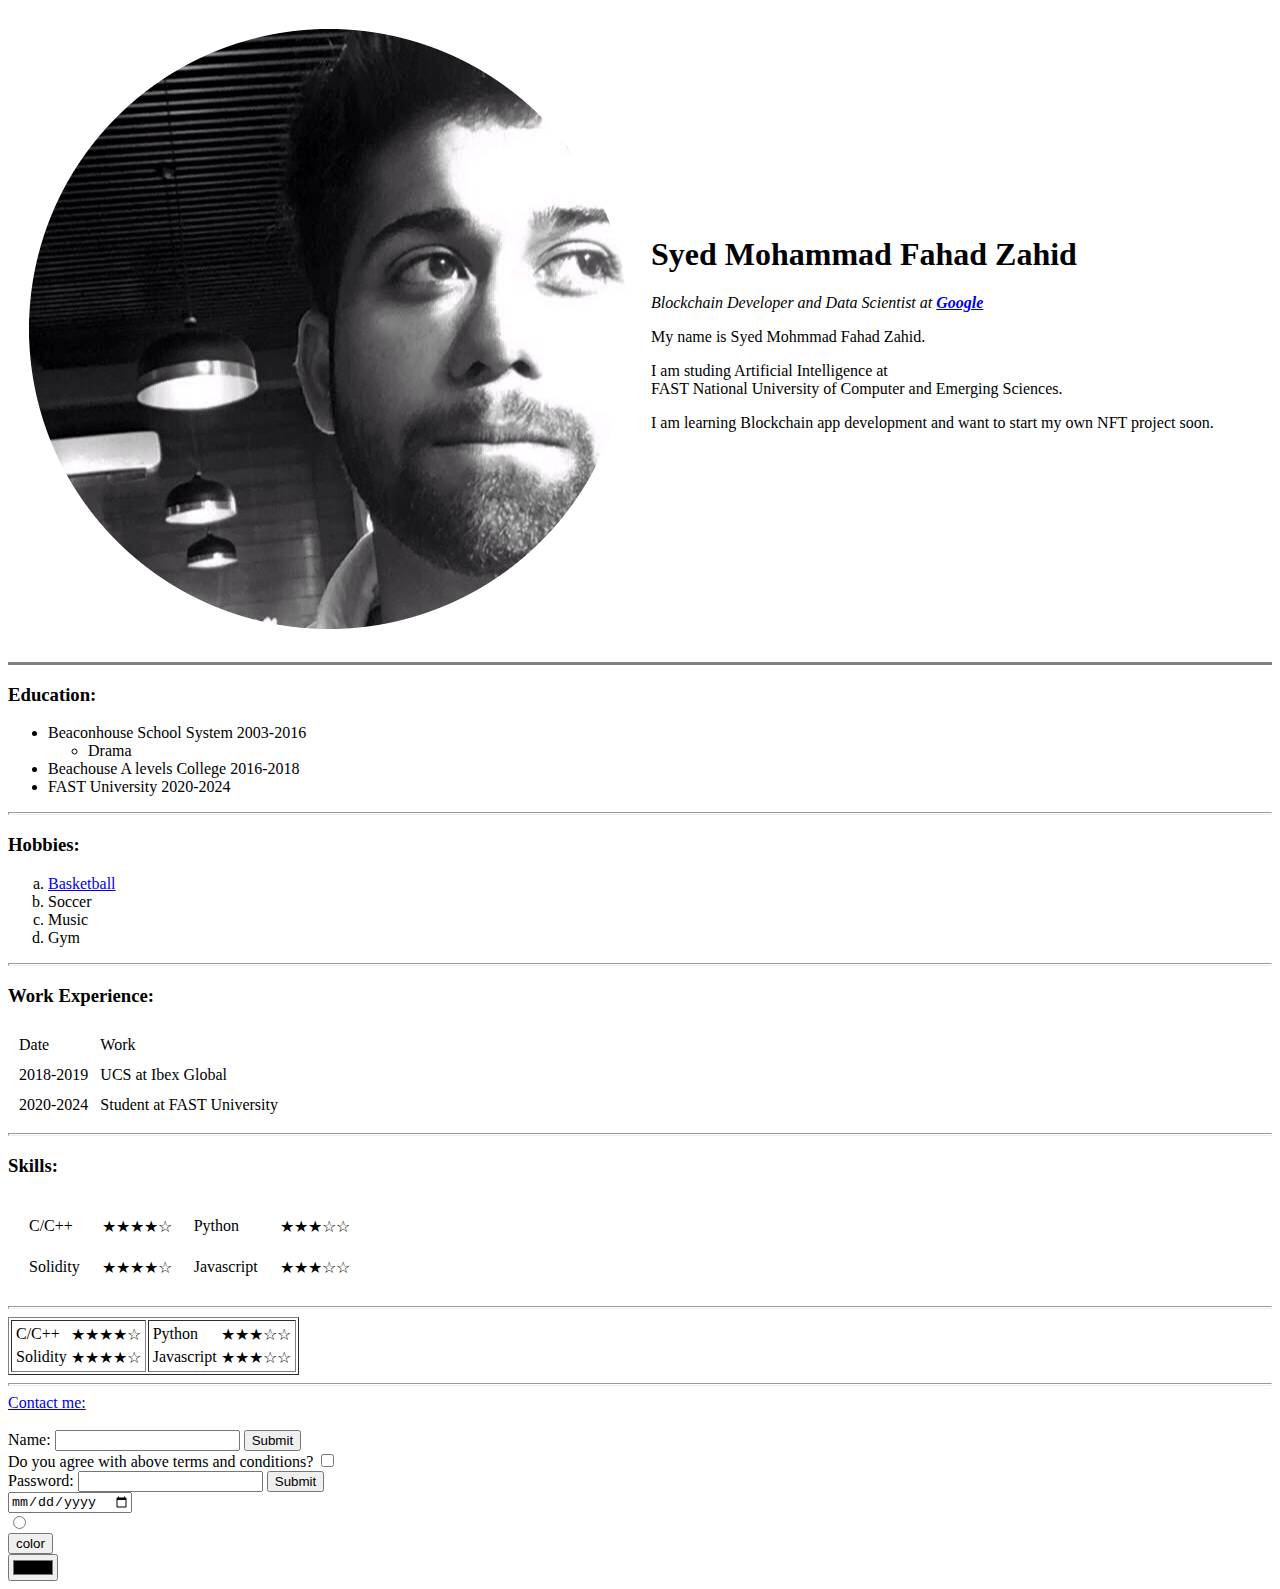
==== index.html @ c216fa6e "Add initial cv website files" ====
<!DOCTYPE html>

<html>
    <head>
        <meta charset="utf-8">
        <title>💘Fahad's personal site</title>
    </head>
    <body>
        <table cellspacing="20">
            <tr>
                <td><img src="fahad-modified.png"></td>
                <td><h1>Syed Mohammad Fahad Zahid</h1> 
                    <p><em>Blockchain Developer and Data Scientist at <strong><a href="https://www.google.com/">Google</a></strong></em></p>
                    <p>My name is Syed Mohmmad Fahad Zahid.</p> <p>I am studing Artificial Intelligence at <br> FAST National University of Computer and Emerging Sciences.</p> <p>I am learning Blockchain app development and want to start my own NFT project soon. </p></td>
            </tr>
        </table>


        <!-- <img src="fahad-modified.png"> -->
        <!--<img src="https://upload.wikimedia.org/wikipedia/commons/9/9e/Beckswimbledon.jpg" alt="David Beckham">-->
        <!-- <h1>Syed Mohammad Fahad Zahid</h1> 
        <p><em>Blockchain Developer and Data Scientist at <strong><a href="https://www.google.com/">Google</a></strong></em></p>
        <p>My name is Syed Mohmmad Fahad Zahid. I am studing Artificial Intelligence at <br> FAST National University of Computer and Emerging Sciences. I am learning Blockchain app development and want to start my own NFT project soon. </p> -->
        <hr size="3" noshade>
        <h3>Education:</h3>
        <ul>
            <li>Beaconhouse School System 2003-2016</li>
            <ul>
                <li>Drama</li>
            </ul>
            <li>Beachouse A levels College 2016-2018</li>
            <li> FAST University 2020-2024</li>
        </ul>


        <hr size="3">
        <h3>Hobbies:</h3>
        <ol type="a">
            <li><a href="https://www.nba.com/">Basketball</a></li>
            <li>Soccer</li>
            <li>Music</li>
            <li>Gym</li>
        </ol>
        <hr size="3">


        <h3>Work Experience:</h3>
        <table  cellspacing="10">
            <thead>
                <tr>
                    <td>Date</td>
                    <td>Work</td>
                </tr>
            </thead>
            <tbody>
                <tr>
                    <td>2018-2019</td>
                    <td>UCS at Ibex Global</td>
                </tr>
                <tr>
                    <td>2020-2024</td>
                    <td>Student at FAST University</td>
                </tr>
            </tbody>
        </table>
        <hr size="3">


        <h3>Skills:</h3>
        <table cellspacing="20">
            <tbody>
                <tr>
                    <td>C/C++</td>
                    <td>★★★★☆</td>
                    <td>Python</td>
                    <td>★★★☆☆</td>
                </tr>
                <tr>
                    <td>Solidity</td>
                    <td>★★★★☆</td>
                    <td>Javascript</td>
                    <td>★★★☆☆</td>
                </tr>
            </tbody>
        </table>
        <hr size="3">



        <!--Nested Table-->
        <table border="1">
            <tbody>
                <tr>
                    <td>
                        <table >
                            <tbody>
                                <tr>
                                    <td>C/C++</td>
                                    <td>★★★★☆</td>
                                </tr>
                                <tr>
                                    <td>Solidity</td>
                                    <td>★★★★☆</td>
                                </tr>
                            </tbody>
                        </table>
                    </td>
                    <td>
                        <table>
                            <tbody>
                                <tr>
                                    <td>Python</td>
                                    <td>★★★☆☆</td>
                                </tr>
                                <tr>
                                    <td>Javascript</td>
                                    <td>★★★☆☆</td>
                                </tr>
                            </tbody>
                        </table>
                    </td>
                </tr>
            </tbody>
        </table>
        <hr size="3">
        <a href="contact.html">Contact me:</a>
        <br><br>

        <form action="">
            <label>Name:</label>
            <input type="text">
            <input type="submit">
            <br>
            <label>Do you agree with above terms and conditions?</label>
            <input type="checkbox">
            <br>
            <label>Password:</label>
            <input type="password">
            <input type="submit">
            <br>
            <input type="date">
            <br>
            <input type="radio">
            <br>
            <input type="button" value="color">
            <br>
            <input type="color">
        </form>
    </body>
</html>
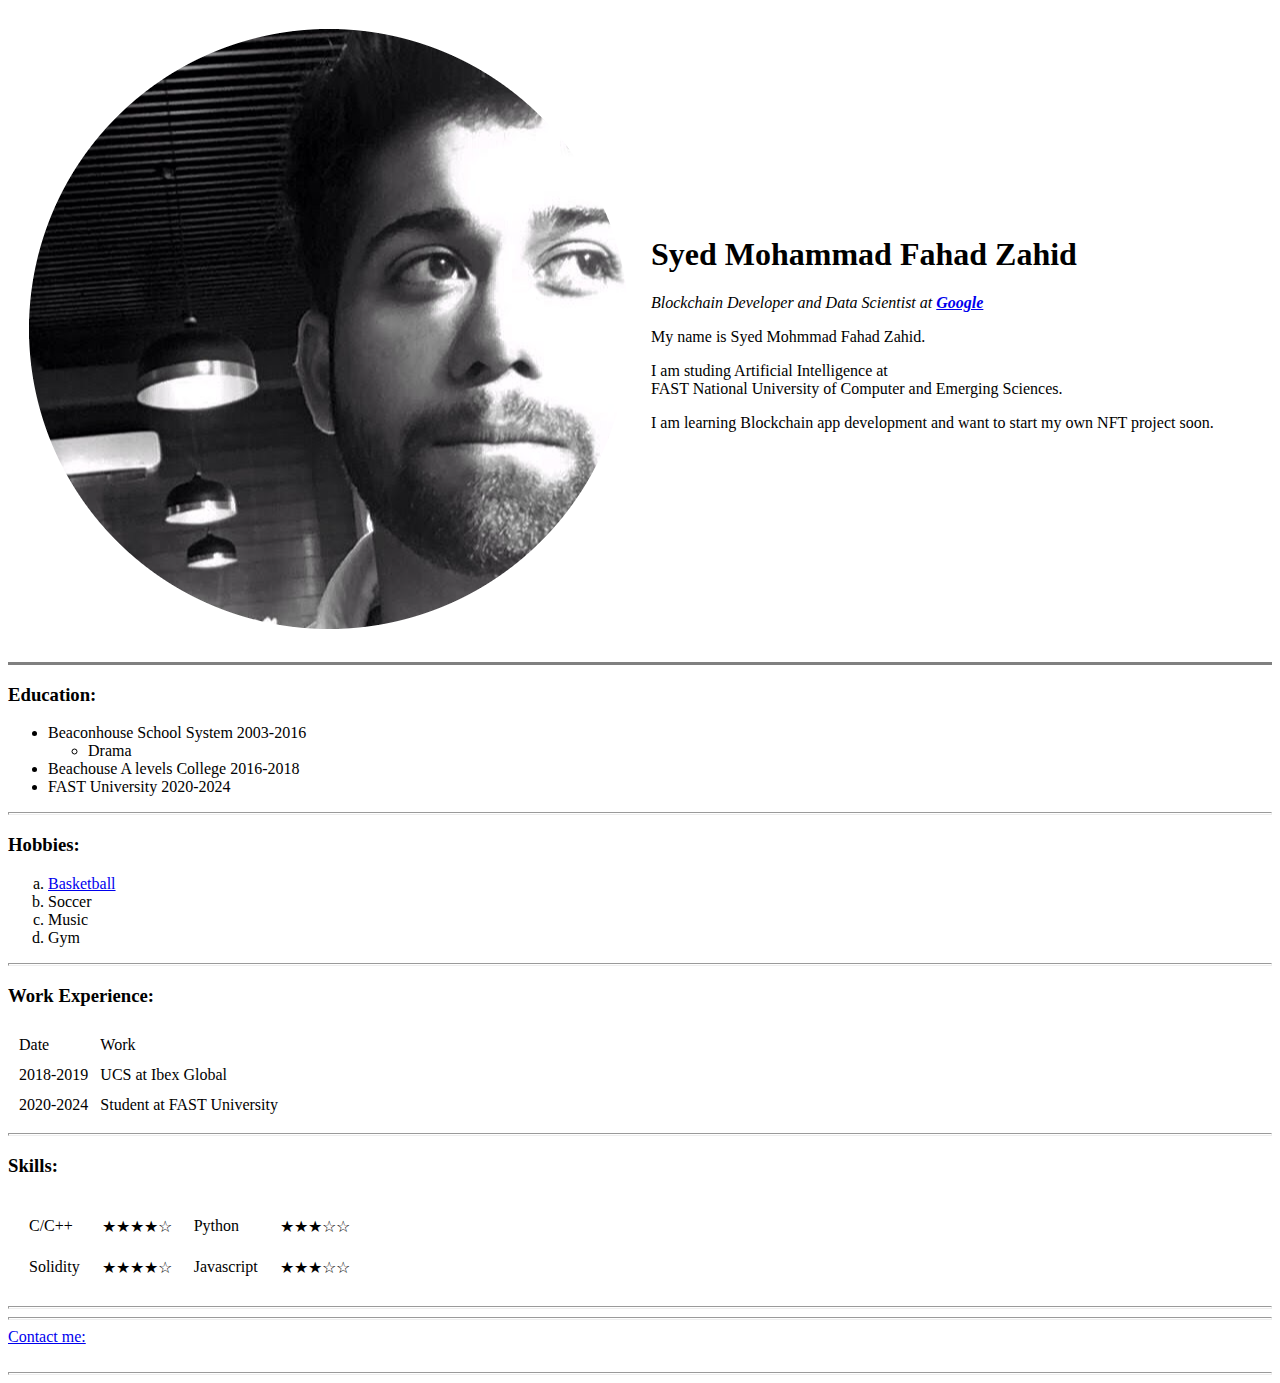
==== commit c68dee07: "Removing unnecessary forms and tables" ====
--- a/index.html
+++ b/index.html
@@ -88,7 +88,7 @@
 
 
         <!--Nested Table-->
-        <table border="1">
+<!--         <table border="1">
             <tbody>
                 <tr>
                     <td>
@@ -121,12 +121,13 @@
                     </td>
                 </tr>
             </tbody>
-        </table>
+        </table> -->
         <hr size="3">
         <a href="contact.html">Contact me:</a>
         <br><br>
+        <hr size="3">
 
-        <form action="">
+<!--         <form action="">
             <label>Name:</label>
             <input type="text">
             <input type="submit">
@@ -145,6 +146,6 @@
             <input type="button" value="color">
             <br>
             <input type="color">
-        </form>
+        </form> -->
     </body>
-</html>+</html>
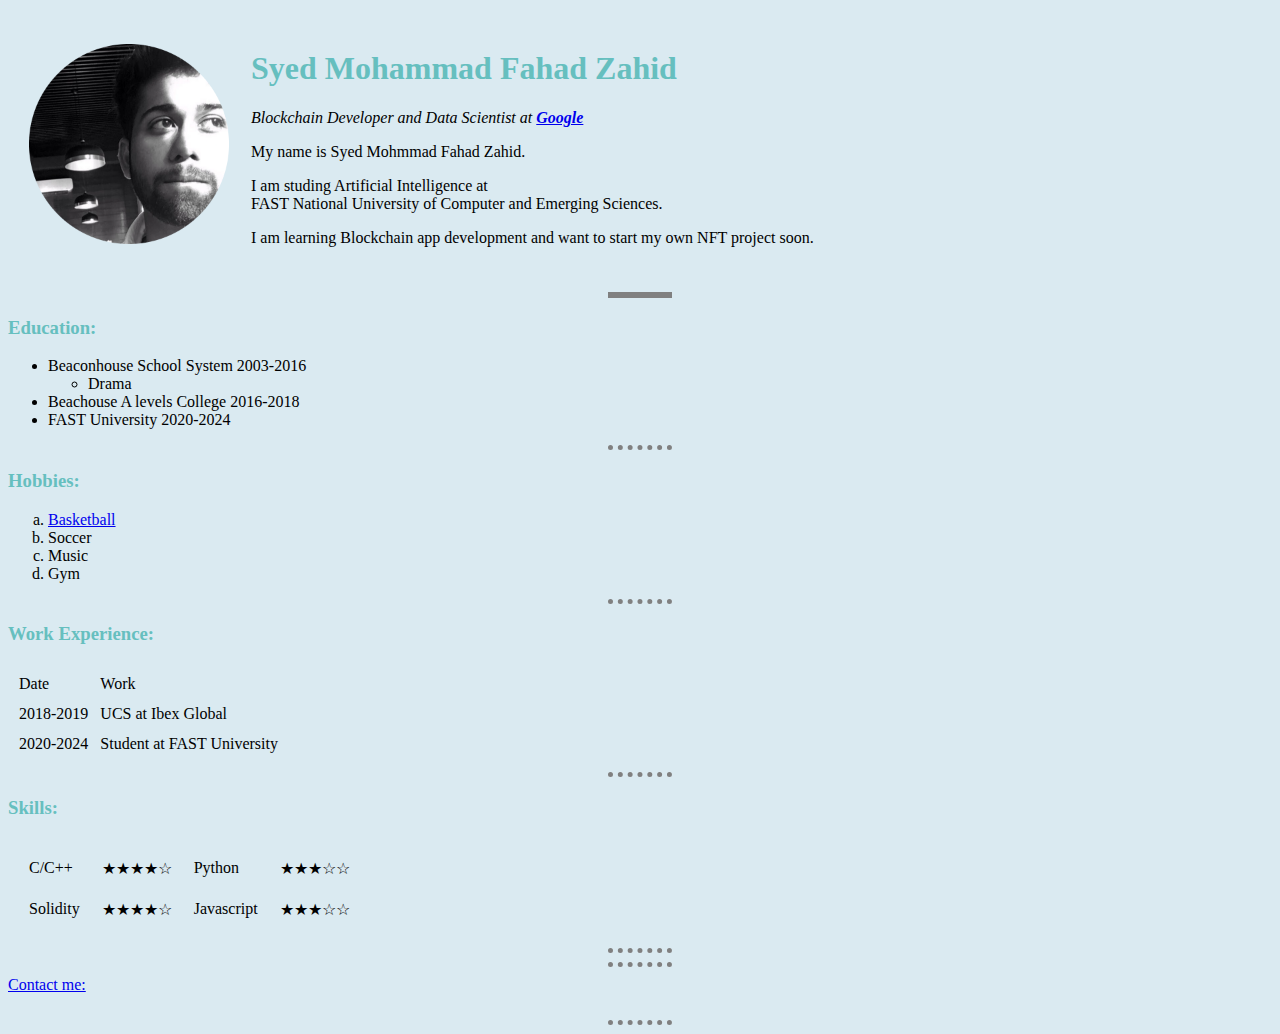
==== commit 734838f2: "update css linkl" ====
--- a/index.html
+++ b/index.html
@@ -3,7 +3,8 @@
 <html>
     <head>
         <meta charset="utf-8">
-        <title>💘Fahad's personal site</title>
+        <title>Fahad's personal site</title>
+        <link rel="stylesheet" href="css/styles.css">
     </head>
     <body>
         <table cellspacing="20">
--- a/css/styles.css
+++ b/css/styles.css
@@ -0,0 +1,21 @@
+body {
+    background-color:#DAEAF1;
+}
+h1 {
+    color:#66BFBF;
+}
+h3 {
+    color:#66BFBF;
+}
+hr {
+    /* border-style: dotted none none; */
+    border-style:none;
+    border-top-style:dotted;
+    border-width:5px;
+    width:5%;
+    border-color:gray;
+}
+img {
+    width:200px;
+    height:200px;
+}